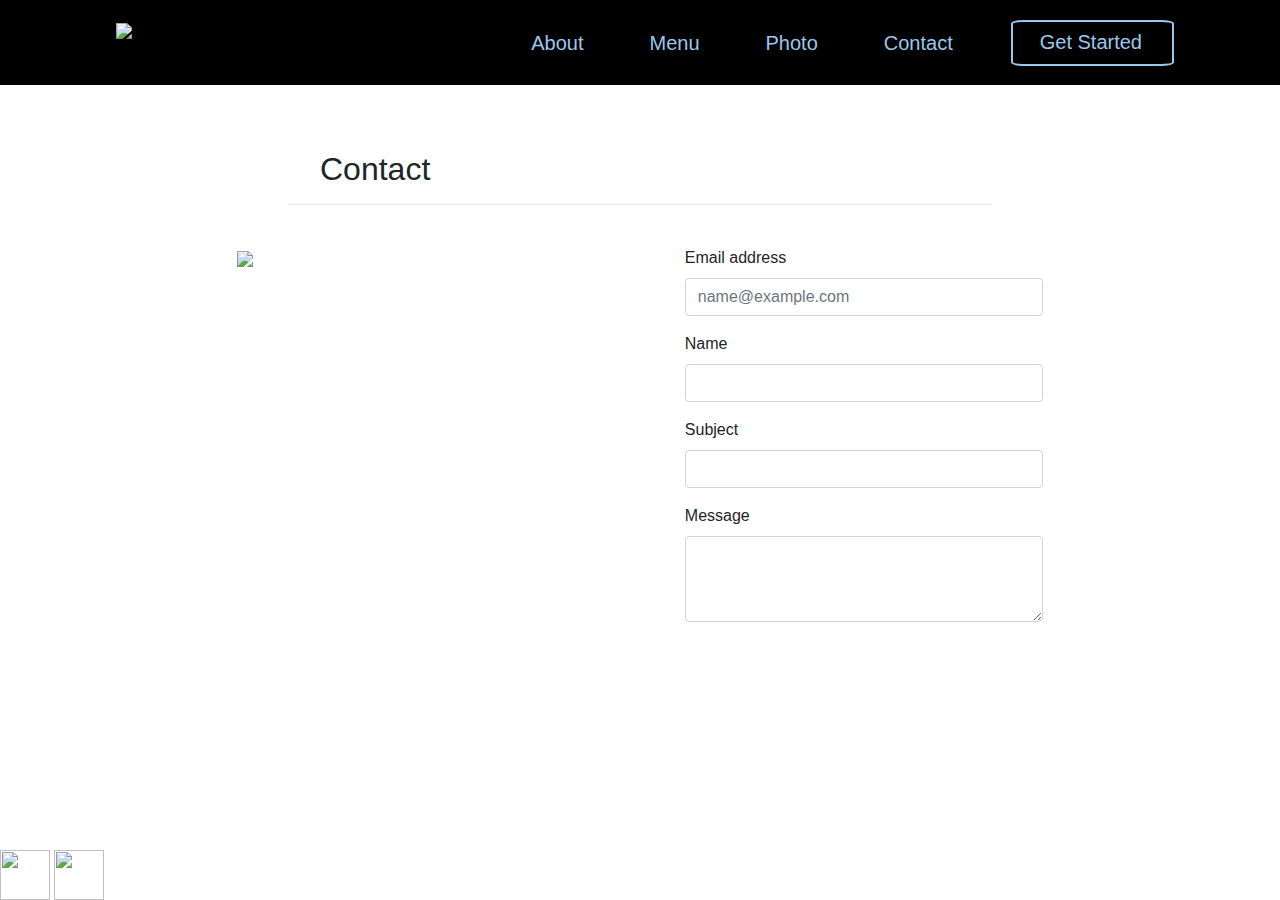
==== contact.html @ c66bcfca "Initialized contact page & laid-out about page" ====
<!doctype html>
<html>
<head>
<meta charset="UTF-8">
  <title>P&C Contact</title>
    <link rel="stylesheet" href="https://maxcdn.bootstrapcdn.com/bootstrap/4.1.3/css/bootstrap.min.css"><!-- \ -->
    <script src="https://ajax.googleapis.com/ajax/libs/jquery/3.3.1/jquery.min.js"></script>            <!--  \ -->
    <script src="https://cdnjs.cloudflare.com/ajax/libs/popper.js/1.14.3/umd/popper.min.js"></script>     <!-- > Bootstrap & jQuery CDNs --> 
    <script src="https://maxcdn.bootstrapcdn.com/bootstrap/4.1.3/js/bootstrap.min.js"></script>         <!--  / -->
    <script
      src="https://code.jquery.com/jquery-3.3.1.min.js"
      integrity="sha256-FgpCb/KJQlLNfOu91ta32o/NMZxltwRo8QtmkMRdAu8="
      crossorigin="anonymous"
      >
    </script>
    <link rel="stylesheet" href="contact.css">
    <link href="https://fonts.googleapis.com/css?family=Nunito" rel="stylesheet"> <!-- Google Fonts -->
    <link href="https://fonts.googleapis.com/css?family=Oleo+Script" rel="stylesheet">

    <link  href="http://cdnjs.cloudflare.com/ajax/libs/fotorama/4.6.4/fotorama.css" rel="stylesheet"> <!-- \ fotorama CDNs -->
    <script src="http://cdnjs.cloudflare.com/ajax/libs/fotorama/4.6.4/fotorama.js"></script>          <!-- /  -->
</head>

<body> 
  <!-- NAVBAR -->
  <div id="navigation">
    <nav class="navbar navbar-expand-lg navbar-light">
      <div id="site-logo">
      <a class="navbar-brand" href="home.html"><img id="logo" img src="https://i.ibb.co/85YCnvq/logo.png" alt="logo" border="0"></a>
      </div>
      <button class="navbar-toggler" type="button" data-toggle="collapse" data-target="#navbarNavAltMarkup" aria-controls="navbarNavAltMarkup" aria-expanded="false" aria-label="Toggle navigation">
        <span class="navbar-toggler-icon"></span>
      </button>
      <div class="collapse navbar-collapse" id="navbarNavAltMarkup">
        <div class="navbar-nav ml-auto">
          <a class="nav-item nav-link expand" href="about.html">About</a>
          <a class="nav-item nav-link expand" href="menu.html">Menu</a>
          <a class="nav-item nav-link expand" href="photo.html">Photo</a>
          <a class="nav-item nav-link expand" href="contact.html">Contact</a>
          <a class="nav-item nav-link get-started">Get Started</a>
      	</div>
      </div>
    </nav>
  </div>
  <!-- NAVBAR -->

  <div id="contact-body">
  	<div class="wrapper">
  	<h2>Contact</h2>
  	</div>
  	<hr>
  	<br>
  	<div class="contact-wrapper">
  		<img id="contact-dog" src="https://negativespace.co/wp-content/uploads/2018/01/negative-space-dog-biscuits-coffee-pet-freestock-thumb-1.jpg">
	<form>
	  <div class="form-group">
	    <label for="exampleFormControlInput1">Email address</label>
	    <input type="email" class="form-control" id="exampleFormControlInput1" placeholder="name@example.com">
	  </div>
	  <div class="form-group">
	    <label for="exampleFormControlInput1">Name</label>
	    <input type="text" class="form-control" id="exampleFormControlInput1">
	  </div>
	  <div class="form-group">
	    <label for="exampleFormControlInput1">Subject</label>
	    <input type="text" class="form-control" id="exampleFormControlInput1">
	  </div>

	  <div class="form-group">
	    <label for="exampleFormControlTextarea1">Message</label>
	    <textarea class="form-control" id="exampleFormControlTextarea1" rows="3"></textarea>
	  </div>
	</form>
	</div>
  </div>

<footer> 
  <div id="socialmedia">
    <img class="facebook" src="https://cdn1.iconfinder.com/data/icons/social-networks-3/512/facebook-512.png" >
    <img class="instagram" src="https://cdn1.iconfinder.com/data/icons/social-networks-3/512/instagram-512.png" >
  </div>
</footer>

  <script src="home.js" type="text/javascript" defer="defer"></script>  
</body>
</html>
---- contact.css ----
#logo {
	align-content: center; 
	height: 110px;
	width: 200px;
	margin-left: -30px;
	padding-top: 10px;
}

#navigation {
	padding-bottom: 10px;
	position: fixed;
	width: 100%;
	z-index: 9;
	background-color: black;
}

#site-logo {
	margin-left: 30px;
}

nav { 
	text-align: center; 
	position: absolute; 
	display: inline-block; 
	font-size: 20px; 
	height: 75px;
}

.navbar-brand {
	position: relative;
	margin-top: -30px;
	left: 100px;
}

.navbar-nav {
	margin-top: 10px;
	margin-right: 40px;
}

.nav-link {
	cursor: pointer;
	margin-right: 50px;
	transition: all .3s;
}

.get-started {
	border: 2px #9ac8ed solid;
	padding: 5px 30px 0 27px !important;
	border-radius: 8%;
}

.wrapper {
	width: 50%;
	margin: 0 auto;
}

.contact-wrapper {
	width: 70%;
	margin: 0 auto;
}

#contact-body {
	padding-top: 150px;
}

#contact-dog {
	width: 43%;
	margin-left: 5%;
}

hr {
    border: 0;
    height: 0;
    border-top: 1px solid rgba(0, 0, 0, 0.1);
    border-bottom: 1px solid rgba(255, 255, 255, 0.3);
    width: 55%;
}

form {
	float: right;
	width: 40%;
	margin-right: 5%;
}

footer {
	position: absolute;
	bottom: 0;
	margin: 0 auto;
}

#socialmedia { 
	content-align: center;
	text-align:center;
}

.facebook {
	height: 50px; 
	width: 50px; 
}

.instagram {
	height: 50px; 
	width: 50px;
}
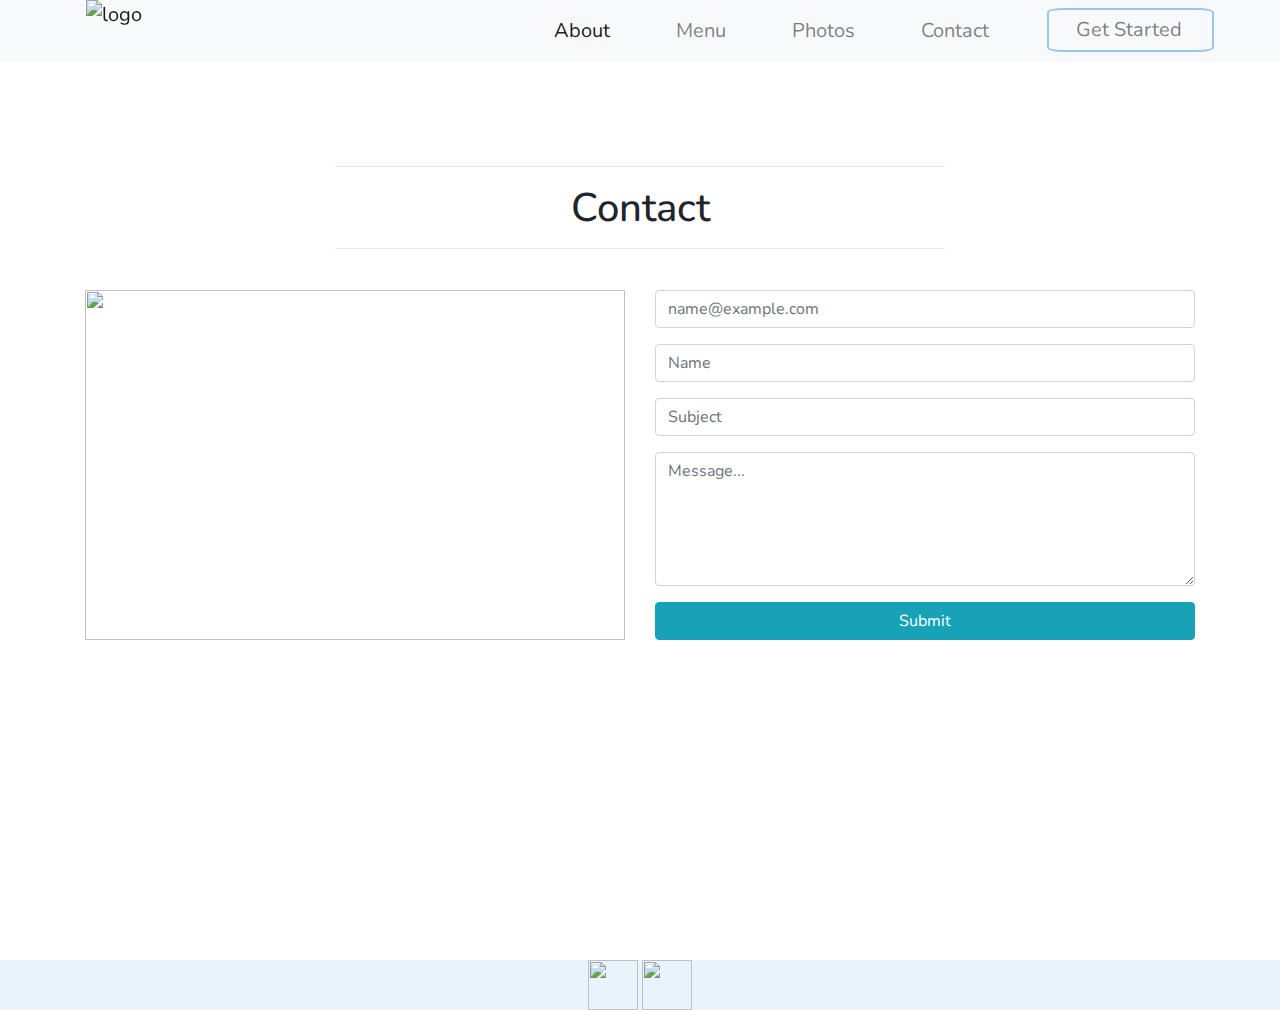
==== commit 702662ef: "Design changes" ====
--- a/contact.html
+++ b/contact.html
@@ -2,85 +2,93 @@
 <html>
 <head>
 <meta charset="UTF-8">
+<meta name="viewport" content="width=device-width, initial-scale=1">
   <title>P&C Contact</title>
     <link rel="stylesheet" href="https://maxcdn.bootstrapcdn.com/bootstrap/4.1.3/css/bootstrap.min.css"><!-- \ -->
     <script src="https://ajax.googleapis.com/ajax/libs/jquery/3.3.1/jquery.min.js"></script>            <!--  \ -->
     <script src="https://cdnjs.cloudflare.com/ajax/libs/popper.js/1.14.3/umd/popper.min.js"></script>     <!-- > Bootstrap & jQuery CDNs --> 
     <script src="https://maxcdn.bootstrapcdn.com/bootstrap/4.1.3/js/bootstrap.min.js"></script>         <!--  / -->
-    <script
-      src="https://code.jquery.com/jquery-3.3.1.min.js"
+    <script                                                                              
+      src="https://code.jquery.com/jquery-3.3.1.min.js"                                                                      
       integrity="sha256-FgpCb/KJQlLNfOu91ta32o/NMZxltwRo8QtmkMRdAu8="
       crossorigin="anonymous"
       >
     </script>
     <link rel="stylesheet" href="contact.css">
+    <link rel="stylesheet" href="navbar&footer.css">
     <link href="https://fonts.googleapis.com/css?family=Nunito" rel="stylesheet"> <!-- Google Fonts -->
-    <link href="https://fonts.googleapis.com/css?family=Oleo+Script" rel="stylesheet">
-
-    <link  href="http://cdnjs.cloudflare.com/ajax/libs/fotorama/4.6.4/fotorama.css" rel="stylesheet"> <!-- \ fotorama CDNs -->
-    <script src="http://cdnjs.cloudflare.com/ajax/libs/fotorama/4.6.4/fotorama.js"></script>          <!-- /  -->
 </head>
 
 <body> 
   <!-- NAVBAR -->
-  <div id="navigation">
-    <nav class="navbar navbar-expand-lg navbar-light">
-      <div id="site-logo">
-      <a class="navbar-brand" href="home.html"><img id="logo" img src="https://i.ibb.co/85YCnvq/logo.png" alt="logo" border="0"></a>
-      </div>
-      <button class="navbar-toggler" type="button" data-toggle="collapse" data-target="#navbarNavAltMarkup" aria-controls="navbarNavAltMarkup" aria-expanded="false" aria-label="Toggle navigation">
-        <span class="navbar-toggler-icon"></span>
-      </button>
-      <div class="collapse navbar-collapse" id="navbarNavAltMarkup">
-        <div class="navbar-nav ml-auto">
-          <a class="nav-item nav-link expand" href="about.html">About</a>
-          <a class="nav-item nav-link expand" href="menu.html">Menu</a>
-          <a class="nav-item nav-link expand" href="photo.html">Photo</a>
-          <a class="nav-item nav-link expand" href="contact.html">Contact</a>
-          <a class="nav-item nav-link get-started">Get Started</a>
-      	</div>
-      </div>
-    </nav>
-  </div>
+  <nav class="navbar navbar-expand-xl navbar-light bg-light fixed-top">
+    <a class="navbar-brand" href="home.html"><img id="logo" img src="https://i.ibb.co/85YCnvq/logo.png" alt="logo" border="0"></a>
+    <button class="navbar-toggler" type="button" data-toggle="collapse" data-target="#navbarNav" aria-controls="navbarNav" aria-expanded="false" aria-label="Toggle navigation">
+      <span class="navbar-toggler-icon"></span>
+    </button>
+    <div class="collapse navbar-collapse" id="navbarNav">
+      <ul class="navbar-nav ml-auto">
+        <li class="nav-item active">
+          <a class="nav-link" href="about.html">About</a>
+        </li>
+        <li class="nav-item">
+          <a class="nav-link" href="menu.html">Menu</a>
+        </li>
+        <li class="nav-item">
+          <a class="nav-link" href="photo.html">Photos</a>
+        </li>
+        <li class="nav-item">
+          <a class="nav-link" href="contact.html">Contact</a>
+        </li>
+        <li class="nav-item">
+          <a class="nav-link get-started" href="get-started.html">Get Started</a>
+        </li>
+      </ul>
+    </div>
+  </nav>
   <!-- NAVBAR -->
 
-  <div id="contact-body">
-  	<div class="wrapper">
+
+    <div class="container">
+    <hr>
   	<h2>Contact</h2>
-  	</div>
   	<hr>
   	<br>
-  	<div class="contact-wrapper">
-  		<img id="contact-dog" src="https://negativespace.co/wp-content/uploads/2018/01/negative-space-dog-biscuits-coffee-pet-freestock-thumb-1.jpg">
-	<form>
-	  <div class="form-group">
-	    <label for="exampleFormControlInput1">Email address</label>
-	    <input type="email" class="form-control" id="exampleFormControlInput1" placeholder="name@example.com">
-	  </div>
-	  <div class="form-group">
-	    <label for="exampleFormControlInput1">Name</label>
-	    <input type="text" class="form-control" id="exampleFormControlInput1">
-	  </div>
-	  <div class="form-group">
-	    <label for="exampleFormControlInput1">Subject</label>
-	    <input type="text" class="form-control" id="exampleFormControlInput1">
-	  </div>
+    <div class="row">
+      <div class="col-lg-6">
+  		  <img src="https://negativespace.co/wp-content/uploads/2018/01/negative-space-dog-biscuits-coffee-pet-freestock-thumb-1.jpg">
+      </div>
+      <div class="col-lg-6">
+    	<form>
+    	  <div class="form-group">
+    	    <input type="email" class="form-control" id="exampleFormControlInput1" placeholder="name@example.com" required>
+    	  </div>
+    	  <div class="form-group">
 
-	  <div class="form-group">
-	    <label for="exampleFormControlTextarea1">Message</label>
-	    <textarea class="form-control" id="exampleFormControlTextarea1" rows="3"></textarea>
-	  </div>
-	</form>
-	</div>
-  </div>
+    	    <input type="text" class="form-control" id="exampleFormControlInput1" placeholder="Name">
+    	  </div>
+    	  <div class="form-group">
 
-<footer> 
-  <div id="socialmedia">
-    <img class="facebook" src="https://cdn1.iconfinder.com/data/icons/social-networks-3/512/facebook-512.png" >
-    <img class="instagram" src="https://cdn1.iconfinder.com/data/icons/social-networks-3/512/instagram-512.png" >
-  </div>
-</footer>
+    	    <input type="text" class="form-control" id="exampleFormControlInput1" placeholder="Subject">
+    	  </div>
+    	  <div class="form-group">
+ 
+    	    <textarea class="form-control" id="exampleFormControlTextarea1" rows="5" placeholder="Message..."></textarea>
+    	  </div>
+        <button type="button" class="btn btn-info">Submit</button>
+    	</form>
+    </div>
+    </div>
+    </div>
 
-  <script src="home.js" type="text/javascript" defer="defer"></script>  
+  <footer> 
+    <div id="socialmedia">
+      <img class="facebook" src="https://cdn1.iconfinder.com/data/icons/social-networks-3/512/facebook-512.png" >
+      <img class="instagram" src="https://cdn1.iconfinder.com/data/icons/social-networks-3/512/instagram-512.png" >
+    </div>
+  </footer>
+
+  <script src="navbar.js" type="text/javascript" defer="defer"></script>
+
 </body>
 </html>--- a/contact.css
+++ b/contact.css
@@ -1,71 +1,16 @@
-#logo {
-	align-content: center; 
-	height: 110px;
-	width: 200px;
-	margin-left: -30px;
-	padding-top: 10px;
+body {
+	padding-top: 150px;  /* prevents navbar from blocking body content */
+	font-family: 'Nunito', sans-serif;
 }
 
-#navigation {
-	padding-bottom: 10px;
-	position: fixed;
-	width: 100%;
-	z-index: 9;
-	background-color: black;
+.container img {
+	width: 100%;  /* adjusts image to fit container */
+	height: 100%;
 }
 
-#site-logo {
-	margin-left: 30px;
-}
-
-nav { 
-	text-align: center; 
-	position: absolute; 
-	display: inline-block; 
-	font-size: 20px; 
-	height: 75px;
-}
-
-.navbar-brand {
-	position: relative;
-	margin-top: -30px;
-	left: 100px;
-}
-
-.navbar-nav {
-	margin-top: 10px;
-	margin-right: 40px;
-}
-
-.nav-link {
-	cursor: pointer;
-	margin-right: 50px;
-	transition: all .3s;
-}
-
-.get-started {
-	border: 2px #9ac8ed solid;
-	padding: 5px 30px 0 27px !important;
-	border-radius: 8%;
-}
-
-.wrapper {
-	width: 50%;
-	margin: 0 auto;
-}
-
-.contact-wrapper {
-	width: 70%;
-	margin: 0 auto;
-}
-
-#contact-body {
-	padding-top: 150px;
-}
-
-#contact-dog {
-	width: 43%;
-	margin-left: 5%;
+h2 {
+	text-align: center;
+	font-size: 40px;
 }
 
 hr {
@@ -76,29 +21,34 @@
     width: 55%;
 }
 
-form {
-	float: right;
-	width: 40%;
-	margin-right: 5%;
+form button {
+	width: 100%;
 }
 
 footer {
-	position: absolute;
-	bottom: 0;
-	margin: 0 auto;
+	margin-top: 20em;
 }
 
-#socialmedia { 
-	content-align: center;
-	text-align:center;
+@media only screen and (max-width: 1024px) {	
+	footer {
+		position: absolute;
+		bottom: 0;
+		width: 100%;
+	}
 }
 
-.facebook {
-	height: 50px; 
-	width: 50px; 
+@media only screen and (max-width: 768px) {
+	body {
+		padding-top: 100px;  /* prevents navbar from blocking body content */
+	}	
+
+	form {
+		margin-top: 25px;
+	}
+
+	footer {
+		position: relative;
+		bottom: 0;
+	}
 }
 
-.instagram {
-	height: 50px; 
-	width: 50px;
-}--- a/navbar&footer.css
+++ b/navbar&footer.css
@@ -0,0 +1,71 @@
+.navbar-brand {
+	position: relative;
+	margin-top: -43px;
+	left: 100px;
+	padding-top: 0;
+	padding-bottom: 0;
+}
+
+.navbar .navbar-collapse {
+  text-align: center;
+}
+
+#logo {
+	align-content: center; 
+	height: 110px;
+	width: 200px;
+	margin-left: -30px;
+	padding-top: 10px;
+}
+
+.nav-link {
+	cursor: pointer;
+	font-size: 20px; 
+	margin-right: 50px;
+	transition: all .3s;
+}
+
+@media only screen and (max-width: 1024px) {
+	.fixed-top {
+		position: absolute;
+	}
+
+	#logo {									/*re-position logo*/
+	    margin-left: -100px !important;  
+	}
+}
+
+@media only screen and (max-width: 415px) {
+	#logo {                                 /*re-position logo*/
+	    align-content: center !important;
+	    height: 80px !important;
+	    width: 110px !important;
+	    margin: 10px 0 10px -100px !important;
+	    padding-top: 25px !important;
+	}
+}
+
+.get-started {
+	border: 2px #9ac8ed solid;
+	padding: 5px 30px 5px 27px !important;
+	border-radius: 10%;
+}
+
+footer {
+	clear: both;
+	background-color: #e9f3fb;
+}
+
+#socialmedia { 
+	content-align: center;
+	text-align:center;}
+
+.facebook {
+	height: 50px; 
+	width: 50px; 
+}
+
+.instagram {
+	height: 50px; 
+	width: 50px;
+}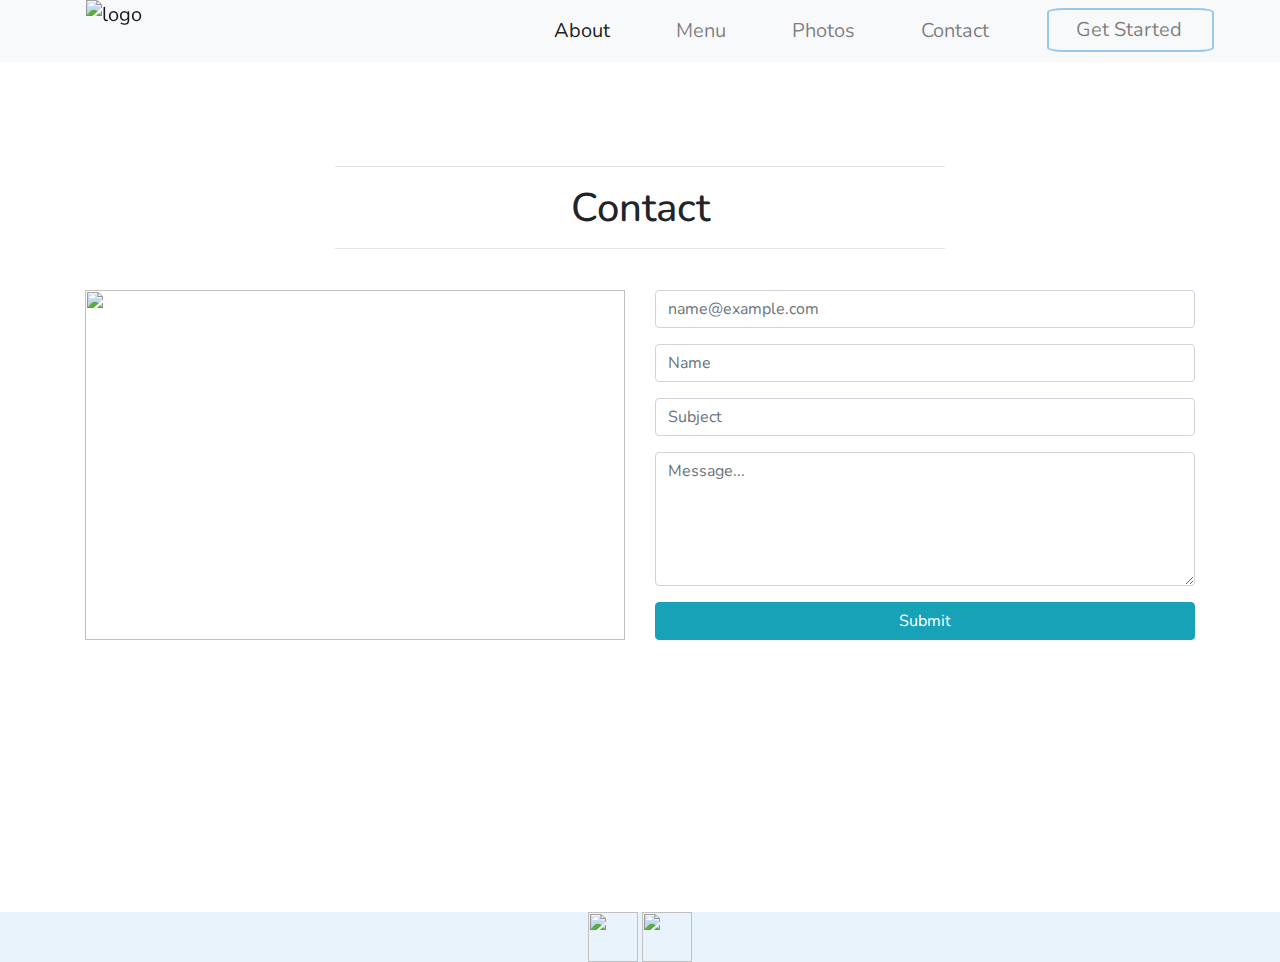
==== commit b67d715b: "Design changes" ====
--- a/contact.html
+++ b/contact.html
@@ -41,7 +41,7 @@
           <a class="nav-link" href="contact.html">Contact</a>
         </li>
         <li class="nav-item">
-          <a class="nav-link get-started" href="get-started.html">Get Started</a>
+          <a class="nav-link get-started" href="get_started.html">Get Started</a>
         </li>
       </ul>
     </div>
--- a/contact.css
+++ b/contact.css
@@ -26,7 +26,7 @@
 }
 
 footer {
-	margin-top: 20em;
+	margin-top: 17em;  //pushes footer down
 }
 
 @media only screen and (max-width: 1024px) {	
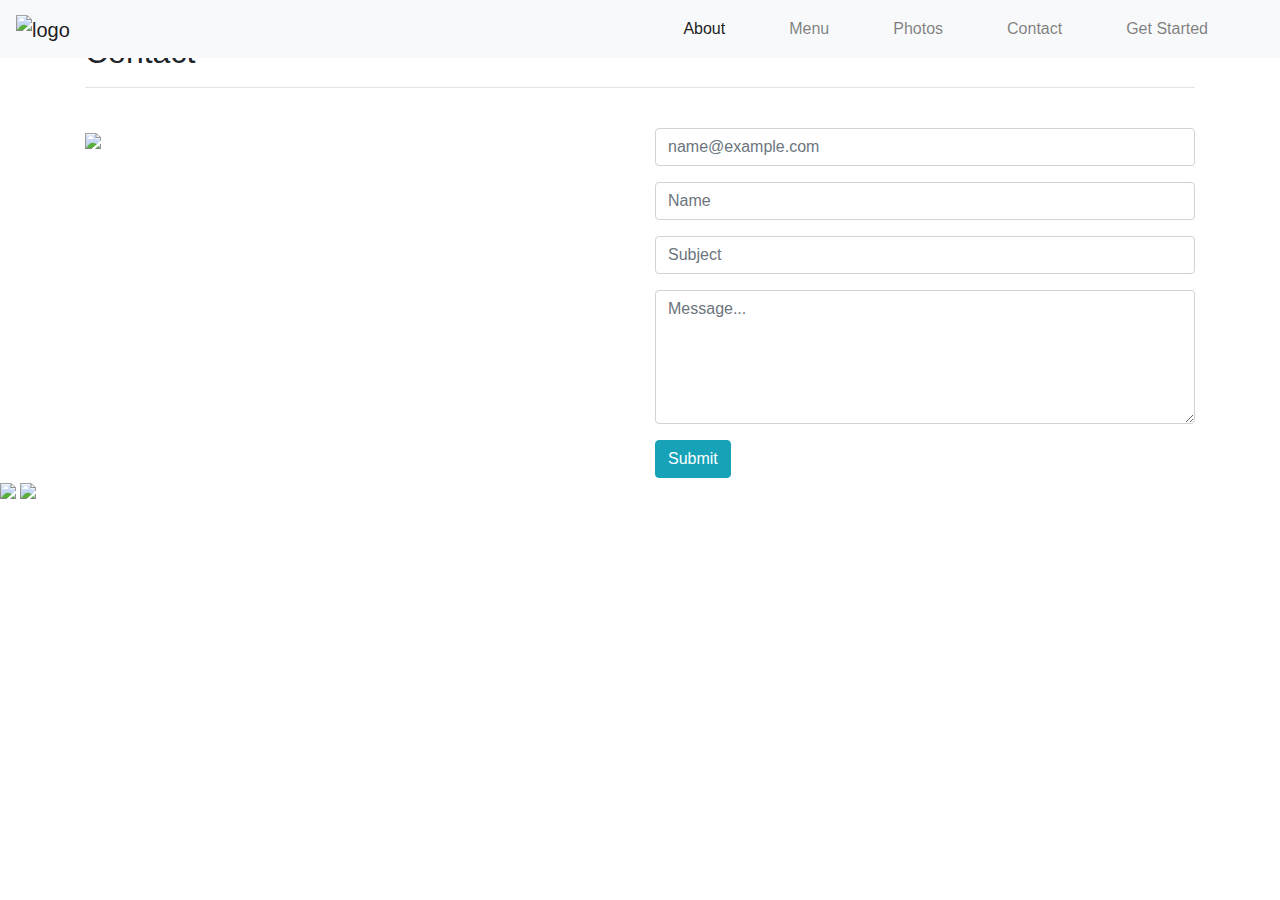
==== commit 1c880f35: "renamed home.html -> index.html" ====
--- a/contact.html
+++ b/contact.html
@@ -1,10 +1,142 @@
-<!doctype html>
+<!DOCTYPE html>
 <html>
-<head>
-<meta charset="UTF-8">
-<meta name="viewport" content="width=device-width, initial-scale=1">
-  <title>P&C Contact</title>
-    <link rel="stylesheet" href="https://maxcdn.bootstrapcdn.com/bootstrap/4.1.3/css/bootstrap.min.css"><!-- \ -->
+  <head>
+    <meta charset="UTF-8" />
+    <meta name="viewport" content="width=device-width, initial-scale=1" />
+    <title>P&C Contact</title>
+    <link
+      rel="stylesheet"
+      href="https://maxcdn.bootstrapcdn.com/bootstrap/4.1.3/css/bootstrap.min.css"
+      />
+    <link rel="stylesheet" href="stylesheets/contact.css" />
+    <link rel="stylesheet" href="stylesheets/navbar_footer.css" />
+    <link
+      href="https://fonts.googleapis.com/css?family=Nunito"
+      rel="stylesheet"
+      />
+    <!-- Google Fonts -->
+    <link rel="icon" href="images/logo_TSZ_icon.ico">  <!-- favicon -->
+  </head>
+  <body>
+
+    <!-- NAVBAR -->
+    <nav class="navbar navbar-expand-xl navbar-light bg-light fixed-top">
+      <a class="navbar-brand" href="index.html" ><img
+        id="logo"
+        img
+        src="https://i.ibb.co/85YCnvq/logo.png"
+        alt="logo"
+        border="0"
+        /></a>
+      <button
+        class="navbar-toggler"
+        type="button"
+        data-toggle="collapse"
+        data-target="#navbarNav"
+        aria-controls="navbarNav"
+        aria-expanded="false"
+        aria-label="Toggle navigation"
+        >
+      <span class="navbar-toggler-icon"></span>
+      </button>
+      <div class="collapse navbar-collapse" id="navbarNav">
+        <ul class="navbar-nav ml-auto">
+          <li class="nav-item mr-5 active">
+            <a class="nav-link" href="about.html">About</a>
+          </li>
+          <li class="nav-item mr-5">
+            <a class="nav-link" href="menu.html">Menu</a>
+          </li>
+          <li class="nav-item mr-5">
+            <a class="nav-link" href="photo.html">Photos</a>
+          </li>
+          <li class="nav-item mr-5">
+            <a class="nav-link" href="contact.html">Contact</a>
+          </li>
+          <li class="nav-item mr-5">
+            <a class="nav-link get-started" href="get_started.html"
+              >Get Started</a
+              >
+          </li>
+        </ul>
+      </div>
+    </nav>
+    <!-- NAVBAR -->
+
+    <!-- CONTACT BODY -->
+    <div class="container">
+      <hr>
+      <h2>Contact</h2>
+      <hr>
+      <br />
+      <div class="row">
+        <div class="col-lg-6">
+          <img
+            src="https://negativespace.co/wp-content/uploads/2018/01/negative-space-dog-biscuits-coffee-pet-freestock-thumb-1.jpg"
+            />
+        </div>
+        <div class="col-lg-6">
+          <form method="post" action="thank_you.html">
+            <div class="form-group">
+              <input
+                type="email"
+                class="form-control"
+                id="exampleFormControlInput1"
+                placeholder="name@example.com"
+                required
+                />
+            </div>
+            <div class="form-group">
+              <input
+                type="text"
+                class="form-control"
+                id="exampleFormControlInput1"
+                placeholder="Name"
+                required
+                />
+            </div>
+            <div class="form-group">
+              <input
+                type="text"
+                class="form-control"
+                id="exampleFormControlInput1"
+                placeholder="Subject"
+                required
+                />
+            </div>
+            <div class="form-group">
+              <textarea
+                class="form-control"
+                id="exampleFormControlTextarea1"
+                rows="5"
+                placeholder="Message..."
+                required
+                ></textarea>
+            </div>
+            <button class="btn btn-info">Submit</button>
+          </form>
+        </div>
+      </div>
+    </div>
+    <!-- CONTACT BODY -->
+
+    <!-- FOOTER -->
+    <footer>
+      <div id="socialmedia">
+        <img
+          class="facebook"
+          src="https://cdn1.iconfinder.com/data/icons/social-networks-3/512/facebook-512.png"
+          />
+        <img
+          class="instagram"
+          src="https://cdn1.iconfinder.com/data/icons/social-networks-3/512/instagram-512.png"
+          />
+      </div>
+    </footer>
+    <!-- FOOTER -->
+
+    <!-- SCRIPTS -->
+    <script src="scripts/navbar.js" type="text/javascript" defer="defer"></script>
     <script src="https://ajax.googleapis.com/ajax/libs/jquery/3.3.1/jquery.min.js"></script>            <!--  \ -->
     <script src="https://cdnjs.cloudflare.com/ajax/libs/popper.js/1.14.3/umd/popper.min.js"></script>     <!-- > Bootstrap & jQuery CDNs --> 
     <script src="https://maxcdn.bootstrapcdn.com/bootstrap/4.1.3/js/bootstrap.min.js"></script>         <!--  / -->
@@ -12,83 +144,8 @@
       src="https://code.jquery.com/jquery-3.3.1.min.js"                                                                      
       integrity="sha256-FgpCb/KJQlLNfOu91ta32o/NMZxltwRo8QtmkMRdAu8="
       crossorigin="anonymous"
-      >
-    </script>
-    <link rel="stylesheet" href="contact.css">
-    <link rel="stylesheet" href="navbar&footer.css">
-    <link href="https://fonts.googleapis.com/css?family=Nunito" rel="stylesheet"> <!-- Google Fonts -->
-</head>
+      ></script> 
+      <!-- SCRIPTS -->
 
-<body> 
-  <!-- NAVBAR -->
-  <nav class="navbar navbar-expand-xl navbar-light bg-light fixed-top">
-    <a class="navbar-brand" href="home.html"><img id="logo" img src="https://i.ibb.co/85YCnvq/logo.png" alt="logo" border="0"></a>
-    <button class="navbar-toggler" type="button" data-toggle="collapse" data-target="#navbarNav" aria-controls="navbarNav" aria-expanded="false" aria-label="Toggle navigation">
-      <span class="navbar-toggler-icon"></span>
-    </button>
-    <div class="collapse navbar-collapse" id="navbarNav">
-      <ul class="navbar-nav ml-auto">
-        <li class="nav-item active">
-          <a class="nav-link" href="about.html">About</a>
-        </li>
-        <li class="nav-item">
-          <a class="nav-link" href="menu.html">Menu</a>
-        </li>
-        <li class="nav-item">
-          <a class="nav-link" href="photo.html">Photos</a>
-        </li>
-        <li class="nav-item">
-          <a class="nav-link" href="contact.html">Contact</a>
-        </li>
-        <li class="nav-item">
-          <a class="nav-link get-started" href="get_started.html">Get Started</a>
-        </li>
-      </ul>
-    </div>
-  </nav>
-  <!-- NAVBAR -->
-
-
-    <div class="container">
-    <hr>
-  	<h2>Contact</h2>
-  	<hr>
-  	<br>
-    <div class="row">
-      <div class="col-lg-6">
-  		  <img src="https://negativespace.co/wp-content/uploads/2018/01/negative-space-dog-biscuits-coffee-pet-freestock-thumb-1.jpg">
-      </div>
-      <div class="col-lg-6">
-    	<form>
-    	  <div class="form-group">
-    	    <input type="email" class="form-control" id="exampleFormControlInput1" placeholder="name@example.com" required>
-    	  </div>
-    	  <div class="form-group">
-
-    	    <input type="text" class="form-control" id="exampleFormControlInput1" placeholder="Name">
-    	  </div>
-    	  <div class="form-group">
-
-    	    <input type="text" class="form-control" id="exampleFormControlInput1" placeholder="Subject">
-    	  </div>
-    	  <div class="form-group">
- 
-    	    <textarea class="form-control" id="exampleFormControlTextarea1" rows="5" placeholder="Message..."></textarea>
-    	  </div>
-        <button type="button" class="btn btn-info">Submit</button>
-    	</form>
-    </div>
-    </div>
-    </div>
-
-  <footer> 
-    <div id="socialmedia">
-      <img class="facebook" src="https://cdn1.iconfinder.com/data/icons/social-networks-3/512/facebook-512.png" >
-      <img class="instagram" src="https://cdn1.iconfinder.com/data/icons/social-networks-3/512/instagram-512.png" >
-    </div>
-  </footer>
-
-  <script src="navbar.js" type="text/javascript" defer="defer"></script>
-
-</body>
+  </body>
 </html>